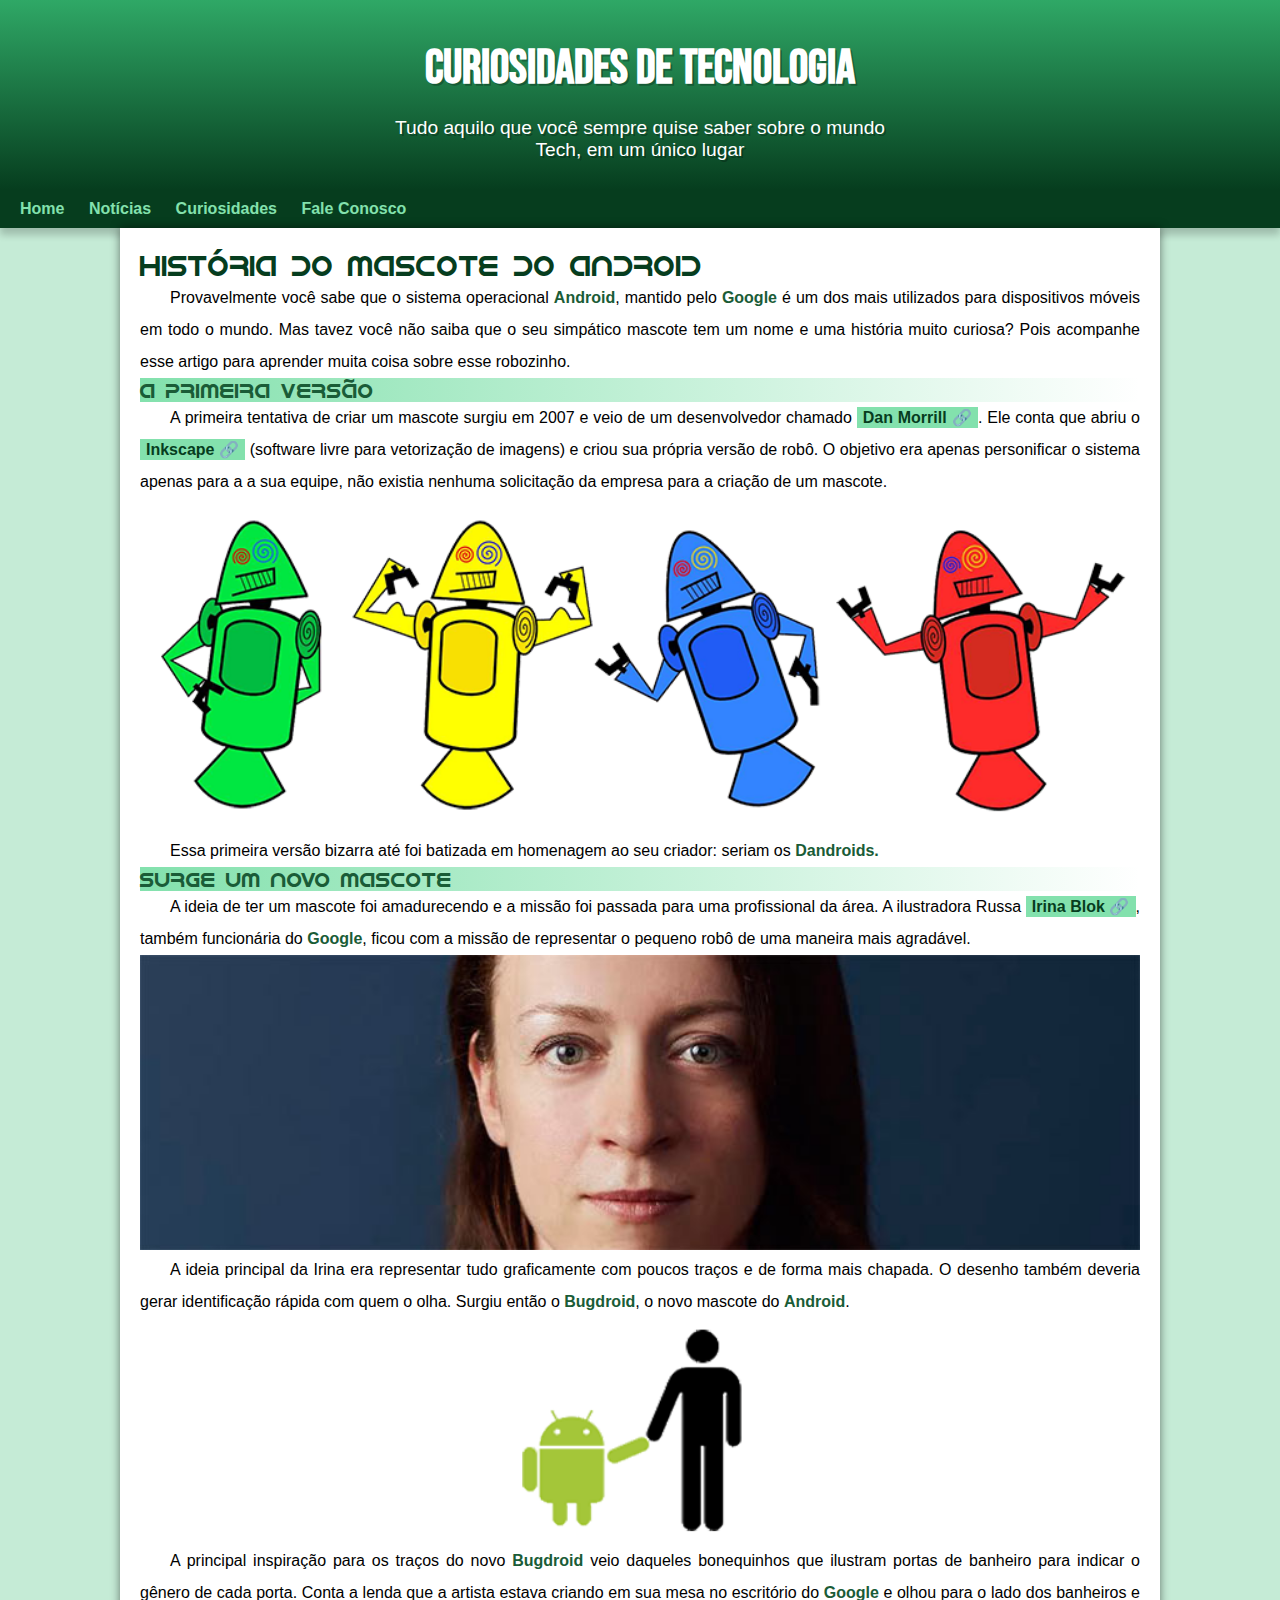
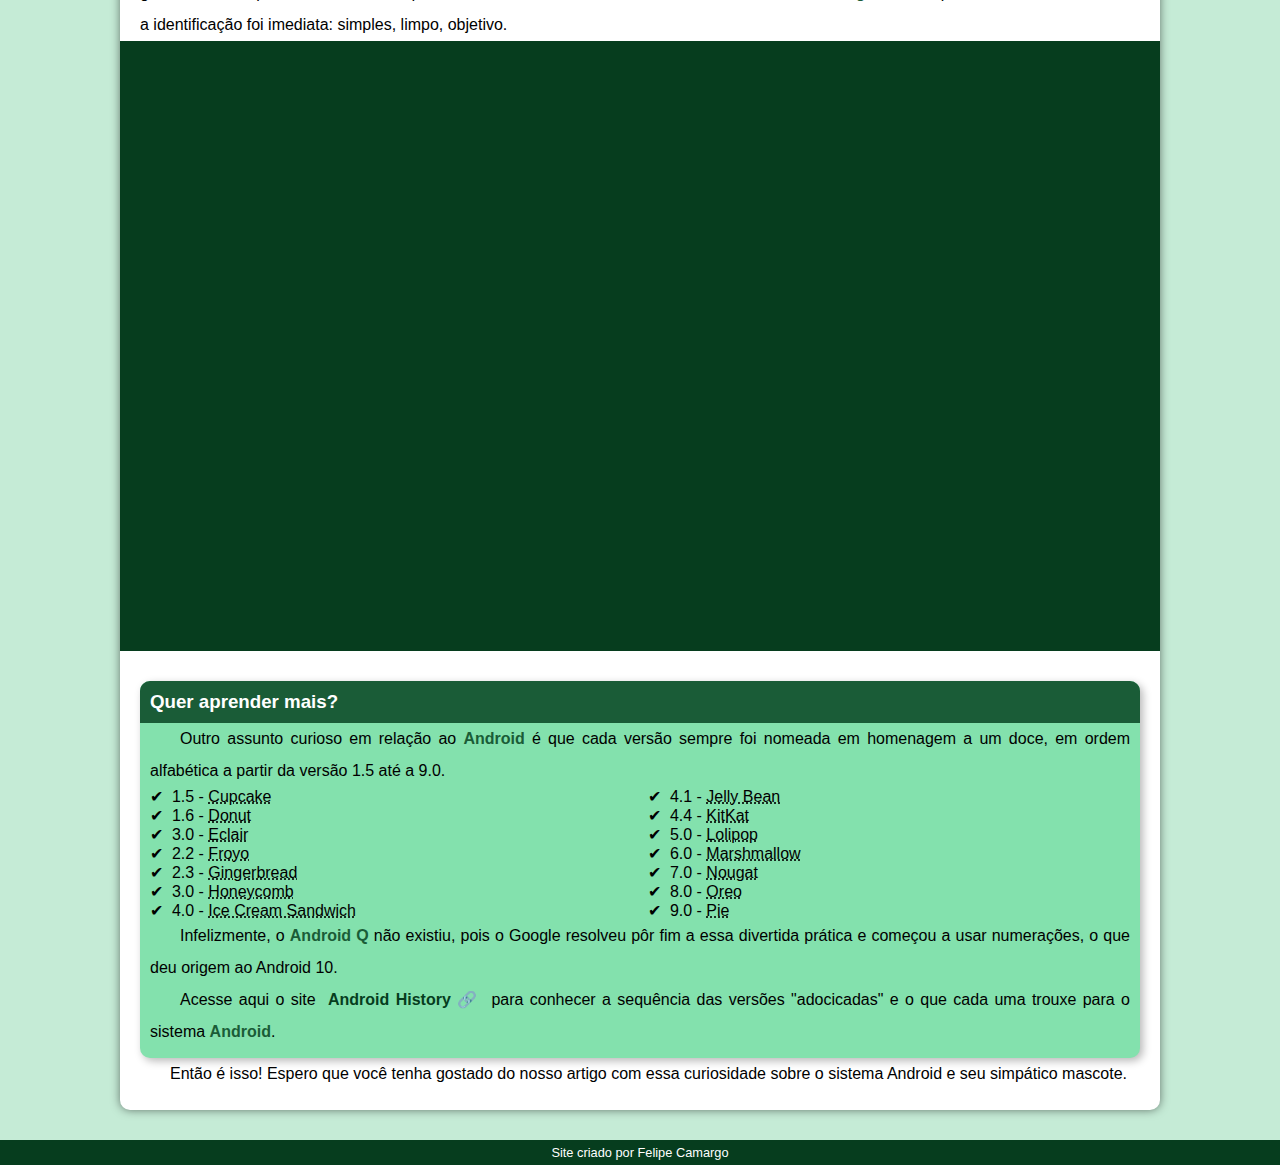
==== index.html.html @ 4127b80a "novo site" ====
<!DOCTYPE html>
<html lang="pt-br">
<head>
    <meta charset="UTF-8">
    <meta name="viewport" content="width=device-width, initial-scale=1.0">
    <title>Como surgiu o mascote do Android?</title>
    <link rel="shortcut icon" href="imagens/favicon.ico" type="image/x-icon">
    <link rel="stylesheet" href="estilo/style.css">
</head>
<body>
    <header>
        <h1>Curiosidades de Tecnologia</h1>
        <p>Tudo aquilo que você sempre quise saber sobre o mundo Tech, em um único lugar</p>
    </header>
    <nav>
        <a href="#">Home</a>
        <a href="#">Notícias</a>
        <a href="#">Curiosidades</a>
        <a href="#">Fale Conosco</a>
    </nav>
    <main>
        <article>
             <h1>História do Mascote do Android</h1>

            <p>Provavelmente você sabe que o sistema operacional <strong>Android</strong>, mantido pelo <strong>Google</strong> é um dos mais utilizados para dispositivos móveis em todo o mundo. Mas tavez você não saiba que o seu simpático mascote tem um nome e uma história muito curiosa? Pois acompanhe esse artigo para aprender muita coisa sobre esse robozinho.</p>

            <h2>A primeira versão</h2>

            <p>A primeira tentativa de criar um mascote surgiu em 2007 e veio de um desenvolvedor chamado <a href="https://androidcommunity.com/dan-morrill-shows-us-the-android-mascot-that-almost-was-20130103/" target="_blank" class="externo">Dan Morrill</a>. Ele conta que abriu o <a href="https://inkscape.org/pt-br/" target="_blank" class="externo">Inkscape</a> (software livre para vetorização de imagens) e criou sua própria versão de robô. O objetivo era apenas personificar o sistema apenas para a a sua equipe, não existia nenhuma solicitação da empresa para a criação de um mascote.</p>

            <picture>
                <source media="(max-width: 670px)" srcset="imagens/dan-droids-pq.png">
                <img src="imagens/dan-droids.png" alt="Primeiro mascote do Android"></picture>

            <p>Essa primeira versão bizarra até foi batizada em homenagem ao seu criador: seriam os <strong>Dandroids.</strong></p>

            <h2>Surge um novo mascote</h2>

            <p>A ideia de ter um mascote foi amadurecendo e a missão foi passada para uma profissional da área. A ilustradora Russa <a href="https://www.irinablok.com/android" target="_blank" class="externo">Irina Blok</a>, também funcionária do <strong>Google</strong>, ficou com a missão de representar o pequeno robô de uma maneira mais agradável.</p>

            <picture>
                <source media="(max-width: 670px)" srcset="imagens/irina-blok-pq.jpg">
                <img src="imagens/irina-blok.jpg" alt="Irina Block criadora no novo Android"></picture>

            <p>A ideia principal da Irina era representar tudo graficamente com poucos traços e de forma mais chapada. O desenho também deveria gerar identificação rápida com quem o olha. Surgiu então o <strong>Bugdroid</strong>, o novo mascote do <strong>Android</strong>.</p>

            <img src="imagens/bugdroid.png" class="pequena" alt="Bugdroid">

            <p>A principal inspiração para os traços do novo <strong>Bugdroid</strong> veio daqueles bonequinhos que ilustram portas de banheiro para indicar o gênero de cada porta. Conta a lenda que a artista estava criando em sua mesa no escritório do <strong>Google</strong> e olhou para o lado dos banheiros e a identificação foi imediata: simples, limpo, objetivo.</p>

            <div class="video">
                <iframe width="560" height="315" src="https://www.youtube.com/embed/l2UDgpLz20M?si=Ucdio_ZQO-khTizt" title="YouTube video player" frameborder="0" allow="accelerometer; autoplay; clipboard-write; encrypted-media; gyroscope; picture-in-picture; web-share" allowfullscreen></iframe>
            </div>
            
           <aside>
               <h3>Quer aprender mais?</h3>
                <p>Outro assunto curioso em relação ao <strong>Android </strong>é que cada versão sempre foi nomeada em homenagem a um doce, em ordem alfabética a partir da versão 1.5 até a 9.0.</p>
                <ul>
                    <li>1.5 - <abbr title="Bolo de Copo">Cupcake</abbr></li>
                    <li>1.6 - <abbr title="Rosquinha"> Donut</abbr></li>
                    <li>3.0 - <abbr title="Bomba">Eclair</abbr></li>
                    <li>2.2 - <abbr title="Iorgute Congelado">Froyo</abbr></li>
                    <li>2.3 - <abbr title="Biscoito de Gengibre">Gingerbread</abbr></li>
                    <li>3.0 - <abbr title="Favo de mel">Honeycomb</abbr></li>
                    <li>4.0 - <abbr title="Sanduiche de Sorvete">Ice Cream Sandwich</abbr></li>
                    <li>4.1 - <abbr title="Jujuba">Jelly Bean</abbr></li>
                    <li>4.4 - <abbr title="Kit Kat">KitKat</abbr></li>
                    <li>5.0 - <abbr title="Pirulito">Lolipop</abbr></li>
                    <li>6.0 - <abbr title="Marshmallow">Marshmallow</abbr></li>
                    <li>7.0 - <abbr title="Torrone">Nougat</abbr></li>
                    <li>8.0 - <abbr title="Oreo">Oreo</abbr></li>
                    <li>9.0 - <abbr title="Torta">Pie</abbr></li>
                </ul>
                <p>Infelizmente, o <strong>Android Q </strong>não existiu, pois o Google resolveu pôr fim a essa divertida prática e começou a usar numerações, o que deu origem ao Android 10.</p>
                <p>Acesse aqui o site <a href="https://www.android.com/intl/pt-BR_br/history/" target="_blank" class="externo">Android History</a> para conhecer a sequência das versões "adocicadas" e o que cada uma trouxe para o sistema <strong>Android</strong>.</p>
           </aside>
            <p>Então é isso! Espero que você tenha gostado do nosso artigo com essa curiosidade sobre o sistema Android e seu simpático mascote.</p>
        </article>
    </main>
    <footer>
        <p>Site criado por Felipe Camargo</p>
    </footer>
</body>
</html>
---- estilo/style.css ----
@charset "UTF-8";

@import url('https://fonts.googleapis.com/css2?family=Bebas+Neue&display=swap');

@font-face {
    font-family: 'Android';
    src: url('../fontes/idroid.otf') format('opentype');
    font-weight: normal;
}

:root {
    --cor0: #c5ebd6;
    --cor1: #83e1ad;
    --cor2: #3ddc84;
    --cor3: #2fa866;
    --cor4: #1a5c37;
    --cor5: #063d1e;

    --fonte-padrao: Arial, Verdana, Helvetica, sans-serif;
    --fonte-destaque: 'Bebas Neue', cursive;
    --fonte-android: 'Android', cursive;
}

*{
    margin: 0px;
    padding: 0px;
}


body {
    background-color: var(--cor0);
    font-family: var(--fonte-padrao);
}

a.externo::after {
    content: '\00a0\1F517';
}

header {
    background-image: linear-gradient(to bottom, var(--cor3), var(--cor5));
    min-height: 150px;
    text-align: center;
    padding-top: 40px;
}

header > h1 {
    color: white;
    font-family: var(--fonte-destaque);
    font-size: 3em;
    margin-bottom: 20px;
    text-shadow: 2px 2px 0px rgba(0, 0, 0, 0.267);
}

header > p {
    color: white;
    font-family: var(--fonte-padrao);
    font-size: 1.2em;
    max-width: 500px;
    padding-right: 10px;
    padding-left: 10px;
    margin: auto;
    text-shadow: 2px 2px 0px rgba(0, 0, 0, 0.267);
}

nav {
    background-color: var(--cor5);
    padding: 10px;
    box-shadow: 0px 7px 7px rgba(0, 0, 0, 0.192);
}

nav > a {
    color: var(--cor1);
    padding: 10px;
    border-radius: 5px;
    text-decoration: none;
    font-weight: bold;
    transition-duration: 0.5s;
}

nav > a:hover {
    background-color: var(--cor3);
    color: var(--cor5);
}

main {

    min-width: 300px;
    max-width: 1000px;
    background-color: white;
    margin: auto;
    margin-bottom: 30px;
    padding: 20px;
    box-shadow: 0px 0px 10px rgba(0, 0, 0, 0.507);
    border-bottom-left-radius: 10px;
    border-bottom-right-radius: 10px;
}

main p {
    margin: 15px 0 px;
    text-align: justify; 
    text-indent: 30px;
    font-size: 1em;
    line-height: 2em;
}

main strong {
    color: var(--cor4);
    font-weight: bold;
}

main a {
    text-decoration: none;
    font-weight: bold;
    color: var(--cor5);
    background-color: var(--cor1);
    padding: 2px 6px;
}

main a:hover {
    text-decoration: underline;
    color: var(--cor4);
}
main h1 {
    color: var(--cor5);
    font-family: var(--fonte-android);
    font-weight: normal;
    font-size: 1.8em;
}

main h2 {
    font-family: var(--fonte-android);
    color: var(--cor4);
    font-size: 1.3em;
    font-weight: normal;
    background-image: linear-gradient(to right, var(--cor1), transparent);
}

main img {
    width: 100%;
}

main img.pequena {
    max-width: 350px;
    display: block;
    margin: auto;
}

div.video {
    background-color: var(--cor5);
    margin: 0px -20px 30px -20px;
    padding: 20px;
    padding-bottom: 59%;
    position: relative;
}

div.video > iframe {
    position: absolute;
    top: 5%;
    left: 5%;
    width: 90%;
    height: 90%;
}

aside {
    background-color: var(--cor1);
    padding: 10px;
    border-radius: 10px;
    box-shadow: 3px 3px 8px rgba(0, 0, 0, 0.281);
}

aside h3 {
    background-color: var(--cor4);
    color: white;
    padding: 10px;
    margin: -10px -10px 0px -10px;
    border-radius: 10px 10px 0px 0px;
}

aside ul {
    list-style-type: '\2714\00a0\00a0';
    list-style-position: inside;
    columns: 2;
}

footer {
    background-color: var(--cor5);
    color: white;
    text-align: center;
    font-size: 0.8em;
    padding: 5px;
}
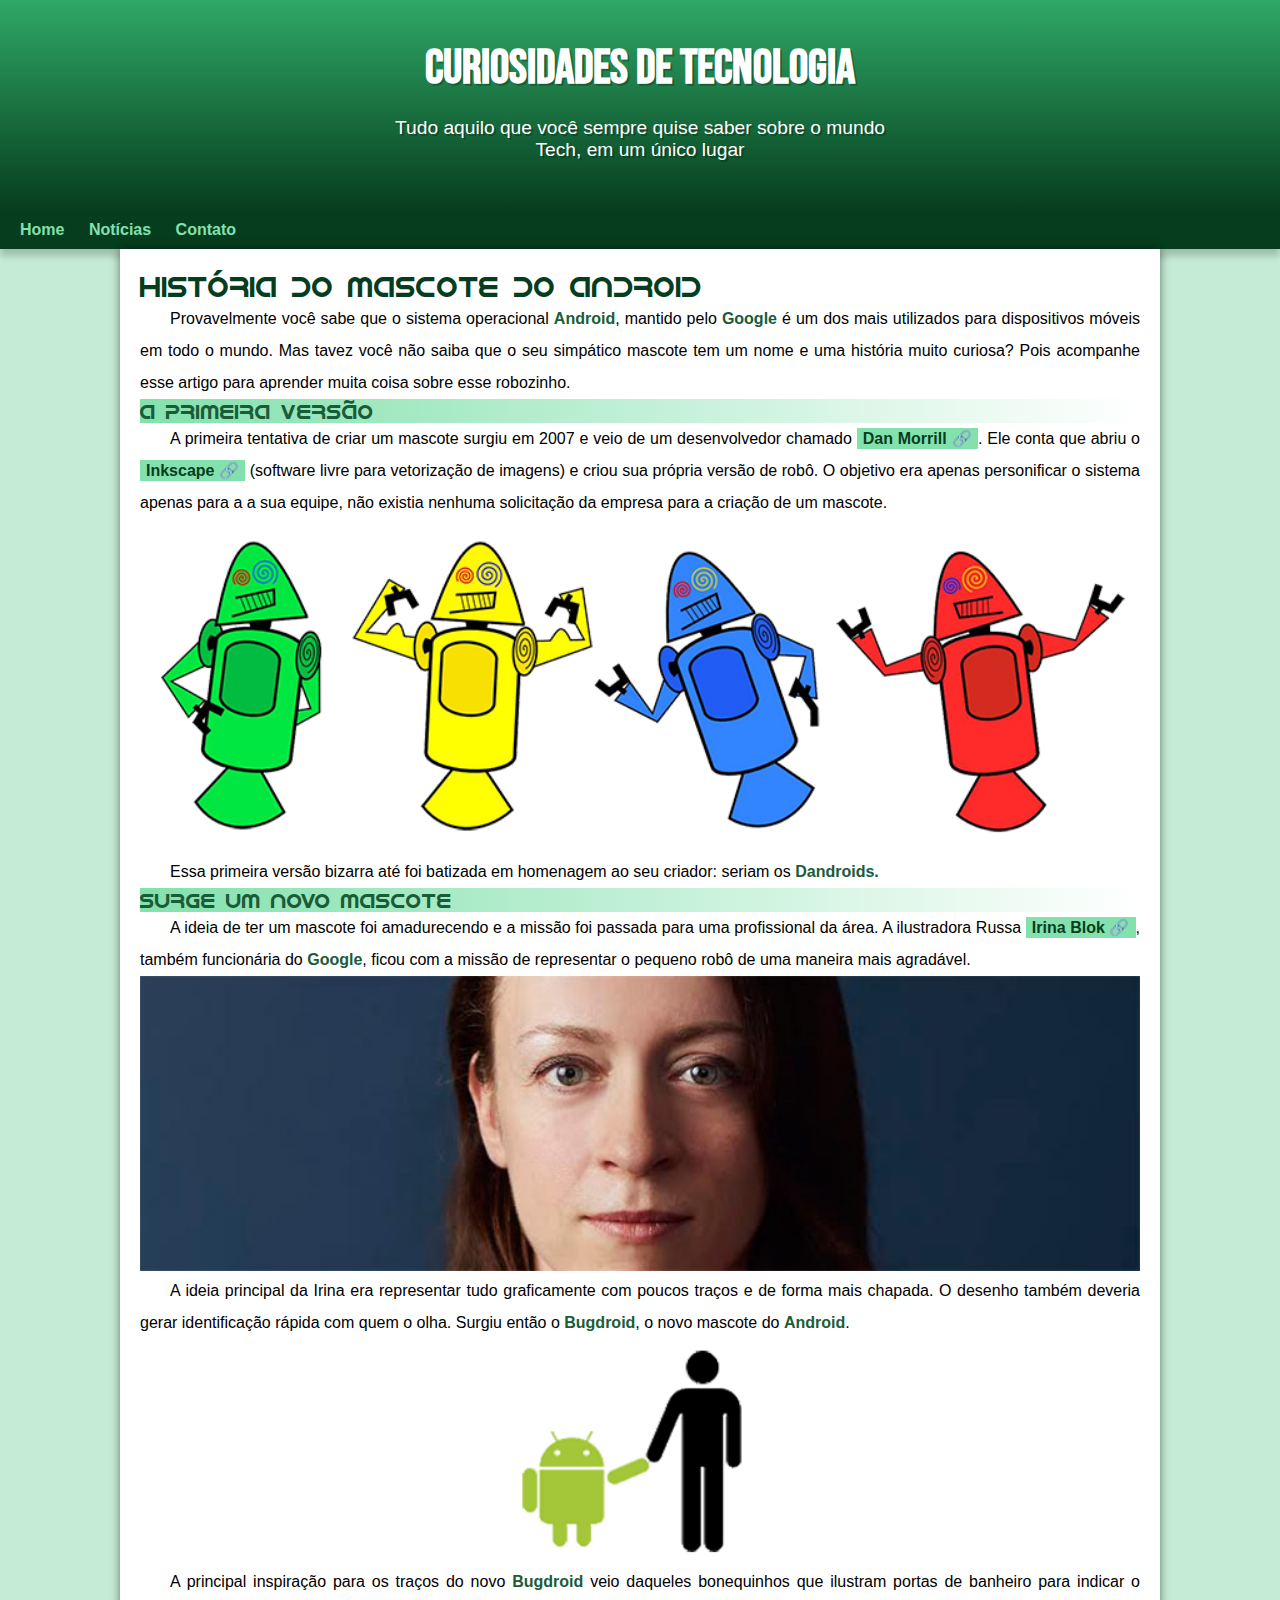
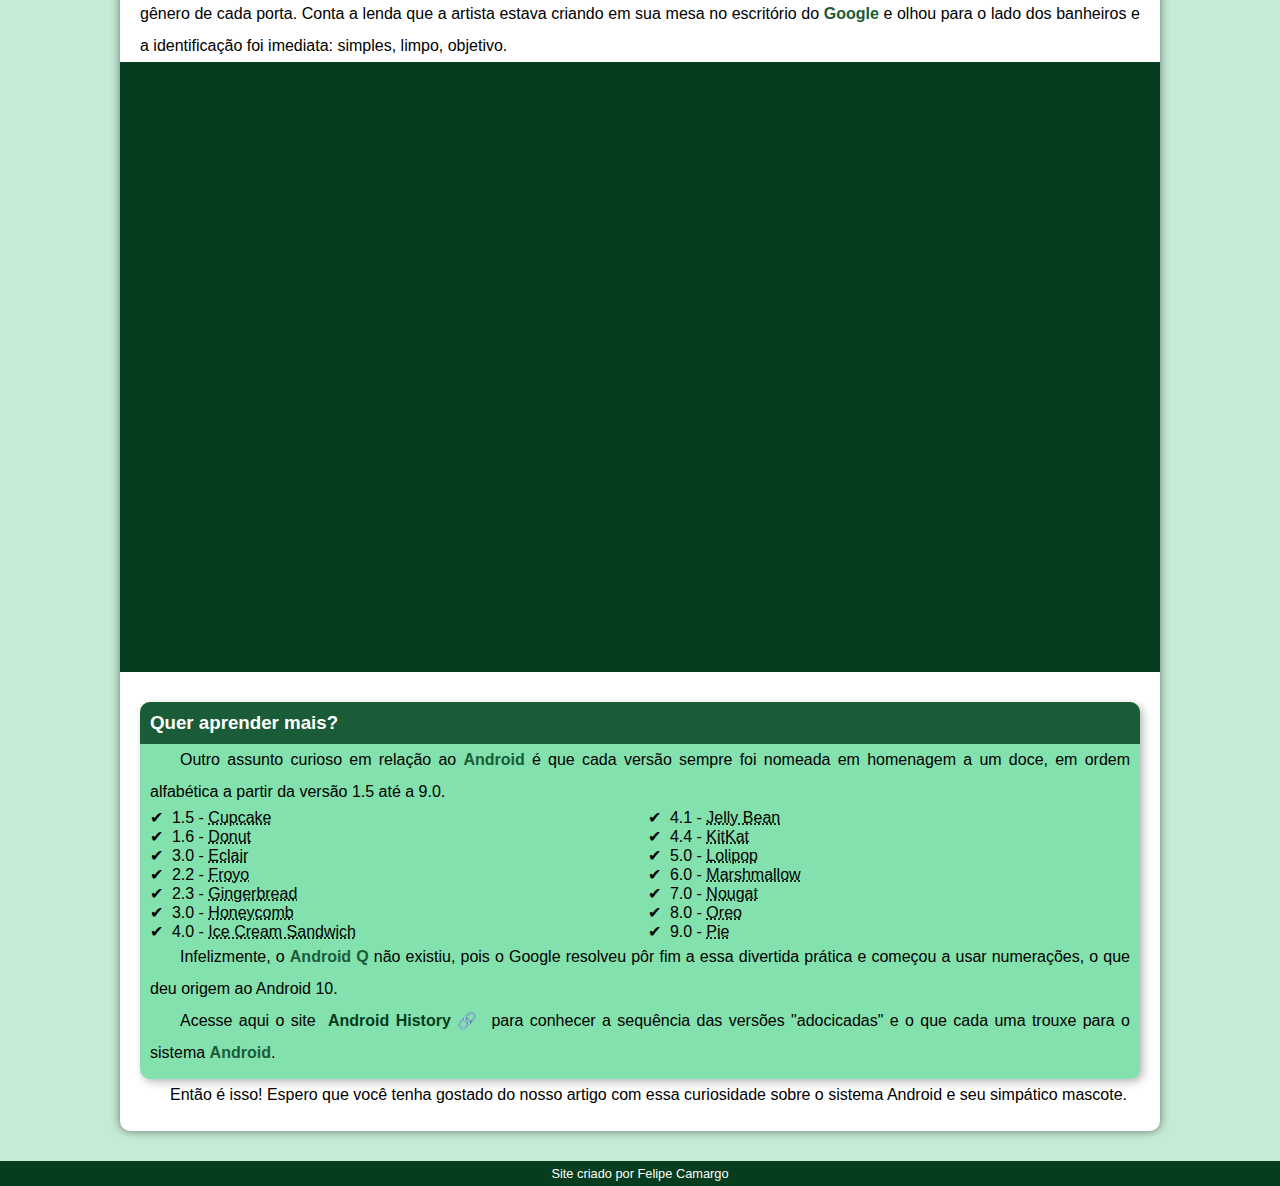
==== commit 2b65cf89: "problema de padding corrigido" ====
--- a/index.html.html
+++ b/index.html.html
@@ -15,8 +15,7 @@
     <nav>
         <a href="#">Home</a>
         <a href="#">Notícias</a>
-        <a href="#">Curiosidades</a>
-        <a href="#">Fale Conosco</a>
+        <a href="#">Contato</a>
     </nav>
     <main>
         <article>
--- a/estilo/style.css
+++ b/estilo/style.css
@@ -59,6 +59,7 @@
     padding-right: 10px;
     padding-left: 10px;
     margin: auto;
+    padding-bottom: 50px;
     text-shadow: 2px 2px 0px rgba(0, 0, 0, 0.267);
 }
 
